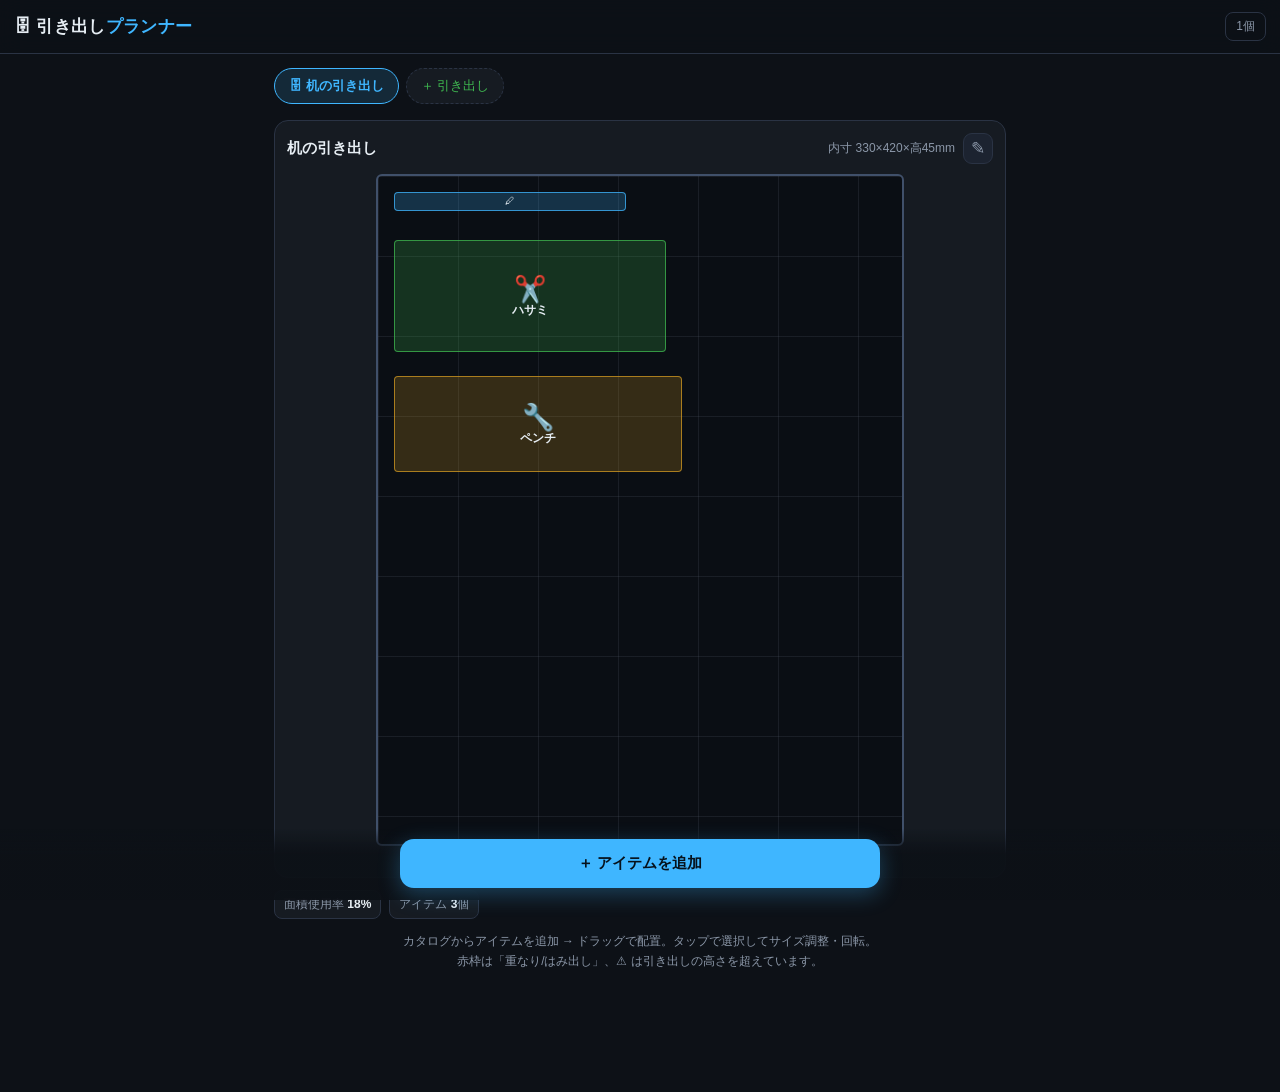
==== drawer-planner/index.html @ 40aab180 "引き出しプランナーを追加(収納レイアウトの実寸モデリングアプリ) - 引き出しの内寸(幅×奥行×高さmm)を登録し、上から見た図に実寸スケールで   アイテムを配置してシミュレーションできる - 約1" ====
<!DOCTYPE html>
<html lang="ja">
<head>
<meta charset="UTF-8">
<meta name="viewport" content="width=device-width, initial-scale=1.0, viewport-fit=cover">
<meta name="apple-mobile-web-app-capable" content="yes">
<meta name="apple-mobile-web-app-status-bar-style" content="black-translucent">
<meta name="apple-mobile-web-app-title" content="引き出しプランナー">
<meta name="theme-color" content="#0d1117">
<link rel="manifest" href="manifest.webmanifest">
<link rel="icon" href="../icon.svg" type="image/svg+xml">
<link rel="apple-touch-icon" sizes="180x180" href="../apple-touch-icon.png">
<title>引き出しプランナー · 収納レイアウトを実寸でモデリング</title>
<style>
:root{
  --bg:#0d1117; --panel:#161b22; --panel2:#1c2330; --line:#2a3344;
  --text:#e6edf3; --sub:#8b97a8; --accent:#3fb6ff; --accent-dim:rgba(63,182,255,.14);
  --ok:#3fb950; --warn:#d29922; --err:#ff7b72;
  --r:14px;
}
*{margin:0;padding:0;box-sizing:border-box;-webkit-tap-highlight-color:transparent}
body{
  background:var(--bg); color:var(--text);
  font-family:-apple-system,"Hiragino Sans","Noto Sans JP",sans-serif;
  min-height:100vh; padding-bottom:calc(96px + env(safe-area-inset-bottom));
}
button{font-family:inherit;cursor:pointer;border:none;background:none;color:inherit}
input,select{font-family:inherit;font-size:16px}
[hidden]{display:none !important}

header{
  position:sticky;top:0;z-index:20;
  background:rgba(13,17,23,.92); backdrop-filter:blur(12px);
  border-bottom:1px solid var(--line);
  padding:calc(12px + env(safe-area-inset-top)) 14px 12px;
  display:flex;align-items:center;gap:10px;
}
header h1{font-size:17px;font-weight:700;letter-spacing:.02em;flex:1}
header h1 span{color:var(--accent)}
header .badge{font-size:12px;color:var(--sub);border:1px solid var(--line);border-radius:8px;padding:5px 10px;white-space:nowrap}

main{max-width:760px;margin:0 auto;padding:14px}

/* ---- 引き出しタブ ---- */
.chips{display:flex;gap:7px;overflow-x:auto;padding-bottom:4px;margin-bottom:12px;-webkit-overflow-scrolling:touch}
.chips::-webkit-scrollbar{display:none}
.chip{
  flex:0 0 auto;background:var(--panel);border:1px solid var(--line);border-radius:999px;
  padding:8px 14px;font-size:13px;color:var(--sub);white-space:nowrap;
}
.chip.on{background:var(--accent-dim);border-color:var(--accent);color:var(--accent);font-weight:600}
.chip.add{color:var(--ok);border-style:dashed}

/* ---- キャンバスカード ---- */
.card{background:var(--panel);border:1px solid var(--line);border-radius:var(--r);padding:12px;margin-bottom:12px}
.canvashead{display:flex;align-items:center;gap:8px;margin-bottom:10px}
.canvashead .nm{font-size:15px;font-weight:700;flex:1;min-width:0;overflow:hidden;text-overflow:ellipsis;white-space:nowrap}
.canvashead .dim{font-size:12px;color:var(--sub);white-space:nowrap;font-variant-numeric:tabular-nums}
.canvashead .editbtn{color:var(--sub);font-size:17px;padding:4px 7px;border:1px solid var(--line);border-radius:9px;background:var(--panel2)}

#canvasWrap{position:relative;overflow:hidden;border-radius:10px}
#canvas{
  position:relative;margin:0 auto;
  background:#0a0e14;
  border:2px solid #40506a;border-radius:6px;
  touch-action:none;overflow:hidden;
}
/* 50mmごとのグリッド線(背景サイズはJSで指定) */
#canvas .grid{position:absolute;inset:0;pointer-events:none;
  background-image:linear-gradient(to right,rgba(139,151,168,.12) 1px,transparent 1px),
                   linear-gradient(to bottom,rgba(139,151,168,.12) 1px,transparent 1px)}
#canvas .item{
  position:absolute;border-radius:4px;overflow:hidden;
  display:flex;flex-direction:column;align-items:center;justify-content:center;
  border:1.5px solid;cursor:grab;user-select:none;-webkit-user-select:none;touch-action:none;
  line-height:1.1;
}
#canvas .item .em{pointer-events:none}
#canvas .item .lb{pointer-events:none;font-weight:600;color:var(--text);white-space:nowrap;overflow:hidden;max-width:96%;text-overflow:ellipsis}
#canvas .item.sel{box-shadow:0 0 0 2px var(--accent), 0 4px 14px rgba(0,0,0,.5);z-index:5}
#canvas .item.bad{border-color:var(--err) !important;box-shadow:0 0 0 2px rgba(255,123,114,.55);z-index:4}
#canvas .item.tall::after{
  content:"⚠";position:absolute;top:0;right:1px;font-size:11px;color:var(--warn);
}
#canvas .item.drag{cursor:grabbing;opacity:.92;z-index:6}
.rulerX{font-size:10.5px;color:var(--sub);text-align:center;margin-top:5px;font-variant-numeric:tabular-nums}

/* ---- 統計 ---- */
.stats{display:flex;gap:8px;margin-bottom:12px;font-size:12px;color:var(--sub);flex-wrap:wrap}
.stats span{border:1px solid var(--line);border-radius:8px;padding:5px 9px;background:var(--panel)}
.stats b{color:var(--text);font-variant-numeric:tabular-nums}
.stats .alert{color:var(--err);border-color:var(--err)}
.stats .caution{color:var(--warn);border-color:var(--warn)}

/* ---- 選択パネル ---- */
#selPanel .selhead{display:flex;align-items:center;gap:8px;margin-bottom:10px}
#selPanel .selhead .em{font-size:22px}
#selPanel .selhead input{
  flex:1;min-width:0;background:var(--panel2);border:1px solid var(--line);border-radius:9px;
  color:var(--text);padding:8px 10px;outline:none;font-size:14px;font-weight:600;
}
.dimrow{display:flex;gap:8px}
.dimrow label{flex:1;font-size:11px;color:var(--sub)}
.dimrow input{
  width:100%;margin-top:4px;background:var(--panel2);border:1px solid var(--line);border-radius:9px;
  color:var(--text);padding:8px 8px;outline:none;text-align:center;
}
.selbtns{display:flex;gap:8px;margin-top:11px}
.selbtns button{
  flex:1;background:var(--panel2);border:1px solid var(--line);border-radius:10px;
  padding:10px;font-size:13px;font-weight:600;color:var(--text);
}
.selbtns .del{color:var(--err);border-color:rgba(255,123,114,.4)}
#selWarn{font-size:12px;color:var(--warn);margin-top:9px}
#selWarn:empty{display:none}

.hint{font-size:12px;color:var(--sub);text-align:center;margin:4px 0 10px;line-height:1.7}

/* ---- 下部の追加ボタン ---- */
#addBar{
  position:fixed;left:0;right:0;bottom:0;z-index:25;
  padding:10px 14px calc(12px + env(safe-area-inset-bottom));
  background:linear-gradient(to top,rgba(13,17,23,.96) 65%,transparent);
  display:flex;justify-content:center;
}
#openCatalog{
  width:100%;max-width:480px;background:var(--accent);color:#06121c;
  border-radius:14px;padding:15px;font-size:15px;font-weight:800;
  box-shadow:0 6px 22px rgba(63,182,255,.3);
}
#openCatalog:active{transform:scale(.98)}

/* ---- カタログシート ---- */
#sheetBack{position:fixed;inset:0;background:rgba(0,0,0,.55);z-index:30}
#sheet{
  position:fixed;left:0;right:0;bottom:0;z-index:31;
  background:var(--panel);border-top:1px solid var(--line);
  border-radius:18px 18px 0 0;max-height:80vh;display:flex;flex-direction:column;
  padding-bottom:env(safe-area-inset-bottom);
}
#sheet .grip{width:44px;height:5px;border-radius:3px;background:var(--line);margin:10px auto 6px}
#sheet .shead{padding:2px 14px 10px;display:flex;gap:8px;align-items:center}
#sheet .shead input{
  flex:1;background:var(--panel2);border:1px solid var(--line);border-radius:11px;
  color:var(--text);padding:10px 13px;outline:none;
}
#sheet .shead input::placeholder{color:var(--sub)}
#sheet .shead .close{font-size:20px;color:var(--sub);padding:6px 9px}
#sheet .chips{padding:0 14px;margin-bottom:8px}
#catCount{font-size:11px;color:var(--sub);padding:0 16px 6px}
#catGrid{
  overflow-y:auto;-webkit-overflow-scrolling:touch;padding:2px 14px 16px;
  display:grid;grid-template-columns:repeat(auto-fill,minmax(104px,1fr));gap:8px;
}
.citem{
  background:var(--panel2);border:1px solid var(--line);border-radius:12px;
  padding:10px 6px;text-align:center;color:var(--text);
}
.citem:active{transform:scale(.96)}
.citem .em{font-size:26px}
.citem .nm{font-size:12px;font-weight:600;margin-top:5px;line-height:1.25}
.citem .sz{font-size:10px;color:var(--sub);margin-top:3px;font-variant-numeric:tabular-nums}
.citem.custom{border-color:rgba(227,179,65,.5)}
.citem.newbtn{border-style:dashed;color:var(--ok)}
.citem.newbtn .em{font-size:24px}

/* ---- モーダル ---- */
.modalback{position:fixed;inset:0;background:rgba(0,0,0,.6);z-index:40;display:flex;align-items:center;justify-content:center;padding:18px}
.modal{
  background:var(--panel);border:1px solid var(--line);border-radius:16px;
  width:100%;max-width:420px;padding:18px;max-height:86vh;overflow-y:auto;
}
.modal h2{font-size:15px;font-weight:700;margin-bottom:14px}
.modal .frow{margin-bottom:12px}
.modal .frow>label{display:block;font-size:11px;color:var(--sub);margin-bottom:5px}
.modal input,.modal select{
  width:100%;background:var(--panel2);border:1px solid var(--line);border-radius:10px;
  color:var(--text);padding:10px 12px;outline:none;
}
.modal .dimrow input{margin-top:4px}
.modal .mnote{font-size:11.5px;color:var(--sub);margin:-4px 0 12px;line-height:1.6}
.modal .check{display:flex;align-items:center;gap:8px;font-size:13px;color:var(--sub);margin-bottom:14px}
.modal .check input{width:18px;height:18px}
.mbtns{display:flex;gap:9px}
.mbtns button{
  flex:1;border-radius:11px;padding:12px;font-size:14px;font-weight:700;
  background:var(--panel2);border:1px solid var(--line);color:var(--text);
}
.mbtns .primary{background:var(--accent);border-color:var(--accent);color:#06121c}
.mbtns .danger{color:var(--err);border-color:rgba(255,123,114,.4);flex:0 0 auto;padding:12px 14px}
</style>
</head>
<body>

<header>
  <h1>🗄 引き出し<span>プランナー</span></h1>
  <span class="badge" id="drawerCount">0個</span>
</header>

<main>
  <div class="chips" id="drawerTabs"></div>

  <div class="card">
    <div class="canvashead">
      <div class="nm" id="dName">–</div>
      <div class="dim" id="dDim"></div>
      <button class="editbtn" id="editDrawer" title="引き出しを編集">✎</button>
    </div>
    <div id="canvasWrap">
      <div id="canvas">
        <div class="grid"></div>
        <div id="items"></div>
      </div>
    </div>
    <div class="rulerX" id="rulerX"></div>
  </div>

  <div class="stats" id="stats"></div>

  <div class="card" id="selPanel" hidden>
    <div class="selhead">
      <span class="em" id="selEmoji">📦</span>
      <input id="selName" maxlength="30">
    </div>
    <div class="dimrow">
      <label>幅(mm)<input type="number" id="selW" min="1" max="3000" inputmode="numeric"></label>
      <label>奥行(mm)<input type="number" id="selD" min="1" max="3000" inputmode="numeric"></label>
      <label>高さ(mm)<input type="number" id="selH" min="1" max="3000" inputmode="numeric"></label>
    </div>
    <div id="selWarn"></div>
    <div class="selbtns">
      <button id="selRotate">↻ 回転</button>
      <button id="selDup">⧉ 複製</button>
      <button id="selDel" class="del">🗑 削除</button>
    </div>
  </div>

  <p class="hint">カタログからアイテムを追加 → ドラッグで配置。タップで選択してサイズ調整・回転。<br>赤枠は「重なり/はみ出し」、⚠ は引き出しの高さを超えています。</p>
</main>

<div id="addBar">
  <button id="openCatalog">＋ アイテムを追加</button>
</div>

<!-- カタログシート -->
<div id="sheetBack" hidden></div>
<div id="sheet" hidden>
  <div class="grip"></div>
  <div class="shead">
    <input id="catSearch" type="search" placeholder="🔍 名前で検索(例: ペン、ペンチ、ハサミ)">
    <button class="close" id="closeSheet">✕</button>
  </div>
  <div class="chips" id="catChips"></div>
  <div id="catCount"></div>
  <div id="catGrid"></div>
</div>

<!-- アイテム追加/登録モーダル -->
<div class="modalback" id="itemModalBack" hidden>
  <div class="modal">
    <h2 id="itemModalTitle">アイテムを追加</h2>
    <div class="frow"><label>名前</label><input id="imName" maxlength="30" placeholder="例: ボールペン"></div>
    <div class="frow"><label>絵文字(任意)</label><input id="imEmoji" maxlength="4" placeholder="例: 🖊"></div>
    <div class="frow dimrow">
      <label>幅(mm)<input type="number" id="imW" min="1" max="3000" inputmode="numeric"></label>
      <label>奥行(mm)<input type="number" id="imD" min="1" max="3000" inputmode="numeric"></label>
      <label>高さ(mm)<input type="number" id="imH" min="1" max="3000" inputmode="numeric"></label>
    </div>
    <p class="mnote">標準サイズを入れてあります。実物に合わせて自由に変更できます(上から見た幅×奥行と、立てたときの高さ)。</p>
    <label class="check"><input type="checkbox" id="imSave">マイカタログに登録する(次回から一覧に出ます)</label>
    <div class="mbtns">
      <button id="imCancel">キャンセル</button>
      <button class="primary" id="imAdd">引き出しに追加</button>
    </div>
  </div>
</div>

<!-- 引き出し作成/編集モーダル -->
<div class="modalback" id="drawerModalBack" hidden>
  <div class="modal">
    <h2 id="drawerModalTitle">引き出しを追加</h2>
    <div class="frow"><label>名前</label><input id="dmName" maxlength="30" placeholder="例: 机の一番上"></div>
    <div class="frow"><label>プリセットから選ぶ</label><select id="dmPreset"></select></div>
    <div class="frow dimrow">
      <label>内寸 幅(mm)<input type="number" id="dmW" min="50" max="3000" inputmode="numeric"></label>
      <label>内寸 奥行(mm)<input type="number" id="dmD" min="50" max="3000" inputmode="numeric"></label>
      <label>内寸 高さ(mm)<input type="number" id="dmH" min="10" max="1000" inputmode="numeric"></label>
    </div>
    <p class="mnote">メジャーで測った引き出しの「内側」の寸法を入れると実寸どおりにモデリングできます。</p>
    <div class="mbtns">
      <button id="dmDelete" class="danger" hidden>🗑</button>
      <button id="dmCancel">キャンセル</button>
      <button class="primary" id="dmSave">保存</button>
    </div>
  </div>
</div>

<script>
'use strict';
const $ = id => document.getElementById(id);

/* ===================== カテゴリ & カタログ =====================
   寸法は「上から見た 幅×奥行」と「高さ」(mm)。一般的な標準サイズ。
   追加時にユーザーが自由に変更できる。 */
const CATS = [
  { id:'pen',   name:'✏️ 筆記具',        color:'#3fb6ff' },
  { id:'sta',   name:'📎 文房具',        color:'#3fb950' },
  { id:'tool',  name:'🔧 工具',          color:'#d29922' },
  { id:'kit',   name:'🍴 キッチン',      color:'#ff7b72' },
  { id:'care',  name:'🪥 衛生・身支度',  color:'#f778ba' },
  { id:'dig',   name:'🔌 デジタル',      color:'#a371f7' },
  { id:'sew',   name:'🧵 裁縫・工作',    color:'#56d4dd' },
  { id:'doc',   name:'📄 事務・書類',    color:'#ffa657' },
  { id:'misc',  name:'🎲 その他',        color:'#8b97a8' },
  { id:'my',    name:'⭐ マイアイテム',  color:'#e3b341' },
];
const catColor = c => (CATS.find(x => x.id === c) || CATS[CATS.length-1]).color;

const CATALOG = [
  /* --- 筆記具 --- */
  { c:'pen', e:'✏️', n:'鉛筆',              w:175, d:8,   h:8   },
  { c:'pen', e:'✏️', n:'シャープペン',      w:145, d:10,  h:10  },
  { c:'pen', e:'🖊', n:'ボールペン',        w:145, d:12,  h:12  },
  { c:'pen', e:'🖊', n:'ゲルインクペン',    w:145, d:11,  h:11  },
  { c:'pen', e:'🖋', n:'万年筆',            w:140, d:14,  h:14  },
  { c:'pen', e:'🖍', n:'油性マーカー',      w:140, d:18,  h:18  },
  { c:'pen', e:'🖍', n:'蛍光ペン',          w:120, d:21,  h:15  },
  { c:'pen', e:'🖊', n:'サインペン',        w:135, d:12,  h:12  },
  { c:'pen', e:'🖌', n:'筆ペン',            w:180, d:16,  h:16  },
  { c:'pen', e:'🎨', n:'色鉛筆(12色・缶)',  w:185, d:90,  h:12  },
  { c:'pen', e:'🖍', n:'クレヨン(16色箱)',  w:180, d:120, h:20  },
  { c:'pen', e:'⬜', n:'消しゴム',          w:55,  d:22,  h:12  },
  { c:'pen', e:'📏', n:'修正テープ',        w:70,  d:25,  h:12  },
  { c:'pen', e:'🧴', n:'修正液',            w:70,  d:25,  h:25  },
  { c:'pen', e:'🔻', n:'鉛筆削り(小)',      w:25,  d:20,  h:20  },
  { c:'pen', e:'🔩', n:'鉛筆削り(手動)',    w:120, d:70,  h:100 },
  { c:'pen', e:'📦', n:'替え芯ケース',      w:105, d:20,  h:8   },
  { c:'pen', e:'🖍', n:'チョーク(箱)',      w:75,  d:60,  h:15  },
  /* --- 文房具 --- */
  { c:'sta', e:'✂️', n:'ハサミ',            w:170, d:70,  h:10  },
  { c:'sta', e:'✂️', n:'小型ハサミ',        w:130, d:55,  h:8   },
  { c:'sta', e:'🔪', n:'カッター(小)',      w:130, d:15,  h:10  },
  { c:'sta', e:'🔪', n:'カッター(大)',      w:160, d:30,  h:15  },
  { c:'sta', e:'🩹', n:'カッターマットA4',  w:300, d:220, h:3   },
  { c:'sta', e:'🧴', n:'スティックのり',    w:95,  d:22,  h:22  },
  { c:'sta', e:'🧴', n:'液体のり',          w:120, d:35,  h:35  },
  { c:'sta', e:'📼', n:'テープのり',        w:85,  d:55,  h:25  },
  { c:'sta', e:'📼', n:'セロテープ(台付き)',w:160, d:55,  h:85  },
  { c:'sta', e:'📼', n:'セロテープ(小巻)',  w:60,  d:60,  h:20  },
  { c:'sta', e:'📼', n:'マスキングテープ',  w:50,  d:50,  h:18  },
  { c:'sta', e:'📼', n:'ガムテープ',        w:105, d:105, h:50  },
  { c:'sta', e:'📼', n:'両面テープ',        w:90,  d:90,  h:15  },
  { c:'sta', e:'📌', n:'ホッチキス',        w:100, d:30,  h:55  },
  { c:'sta', e:'📦', n:'ホッチキス針(箱)',  w:45,  d:35,  h:15  },
  { c:'sta', e:'🕳', n:'穴あけパンチ',      w:105, d:60,  h:55  },
  { c:'sta', e:'📎', n:'ゼムクリップ(箱)',  w:55,  d:35,  h:25  },
  { c:'sta', e:'🗜', n:'目玉クリップ',      w:45,  d:35,  h:30  },
  { c:'sta', e:'🗜', n:'ダブルクリップ(箱)',w:90,  d:60,  h:35  },
  { c:'sta', e:'📏', n:'定規(15cm)',        w:160, d:30,  h:2   },
  { c:'sta', e:'📏', n:'定規(30cm)',        w:310, d:35,  h:2   },
  { c:'sta', e:'📐', n:'三角定規',          w:140, d:140, h:2   },
  { c:'sta', e:'📐', n:'分度器',            w:100, d:55,  h:2   },
  { c:'sta', e:'🧭', n:'コンパス(ケース)',  w:165, d:60,  h:20  },
  { c:'sta', e:'🧮', n:'電卓',              w:145, d:105, h:15  },
  { c:'sta', e:'🟨', n:'付箋',              w:75,  d:75,  h:8   },
  { c:'sta', e:'📒', n:'メモ帳',            w:105, d:75,  h:10  },
  { c:'sta', e:'🔴', n:'朱肉',              w:60,  d:60,  h:20  },
  { c:'sta', e:'🟥', n:'スタンプ台',        w:100, d:65,  h:20  },
  { c:'sta', e:'📦', n:'輪ゴム(箱)',        w:110, d:65,  h:45  },
  { c:'sta', e:'📌', n:'画びょう(ケース)',  w:55,  d:55,  h:15  },
  { c:'sta', e:'🧲', n:'マグネット',        w:30,  d:30,  h:10  },
  { c:'sta', e:'🏷', n:'ラベルライター',    w:135, d:65,  h:60  },
  /* --- 工具 --- */
  { c:'tool', e:'🔧', n:'ペンチ',            w:180, d:60,  h:25 },
  { c:'tool', e:'🔧', n:'ラジオペンチ',      w:165, d:55,  h:20 },
  { c:'tool', e:'✂️', n:'ニッパー',          w:150, d:55,  h:20 },
  { c:'tool', e:'🪛', n:'ドライバー(+)',     w:200, d:30,  h:30 },
  { c:'tool', e:'🪛', n:'ドライバー(−)',     w:200, d:30,  h:30 },
  { c:'tool', e:'🪛', n:'精密ドライバーセット', w:120, d:60, h:20 },
  { c:'tool', e:'🔧', n:'モンキーレンチ',    w:200, d:55,  h:15 },
  { c:'tool', e:'🔧', n:'スパナ',            w:160, d:35,  h:8  },
  { c:'tool', e:'🔩', n:'六角レンチセット',  w:90,  d:45,  h:20 },
  { c:'tool', e:'🔨', n:'金づち',            w:290, d:95,  h:25 },
  { c:'tool', e:'🔨', n:'ゴムハンマー',      w:280, d:80,  h:40 },
  { c:'tool', e:'📏', n:'メジャー(コンベックス)', w:65, d:65, h:35 },
  { c:'tool', e:'📐', n:'水平器',            w:230, d:50,  h:22 },
  { c:'tool', e:'🪚', n:'ノコギリ(折込)',    w:240, d:45,  h:25 },
  { c:'tool', e:'🔫', n:'電動ドライバー',    w:200, d:180, h:60 },
  { c:'tool', e:'📦', n:'ビットセット',      w:100, d:70,  h:25 },
  { c:'tool', e:'🔩', n:'ネジ(ケース)',      w:100, d:65,  h:30 },
  { c:'tool', e:'📦', n:'釘(箱)',            w:90,  d:55,  h:30 },
  { c:'tool', e:'🪢', n:'結束バンド(袋)',    w:200, d:90,  h:15 },
  { c:'tool', e:'🧤', n:'軍手',              w:230, d:120, h:20 },
  { c:'tool', e:'🔥', n:'はんだごて',        w:230, d:40,  h:40 },
  { c:'tool', e:'📟', n:'テスター',          w:140, d:70,  h:35 },
  { c:'tool', e:'🪥', n:'ヤスリ',            w:210, d:25,  h:15 },
  { c:'tool', e:'📍', n:'キリ',              w:170, d:25,  h:25 },
  { c:'tool', e:'🔫', n:'タッカー',          w:150, d:35,  h:60 },
  /* --- キッチン --- */
  { c:'kit', e:'🥢', n:'菜箸',              w:330, d:10,  h:10 },
  { c:'kit', e:'🥢', n:'箸',                w:230, d:8,   h:8  },
  { c:'kit', e:'🥄', n:'スプーン',          w:195, d:40,  h:25 },
  { c:'kit', e:'🍴', n:'フォーク',          w:195, d:28,  h:20 },
  { c:'kit', e:'🔪', n:'テーブルナイフ',    w:210, d:20,  h:10 },
  { c:'kit', e:'🥄', n:'ティースプーン',    w:140, d:30,  h:15 },
  { c:'kit', e:'🥄', n:'おたま',            w:300, d:90,  h:45 },
  { c:'kit', e:'🍳', n:'フライ返し',        w:330, d:90,  h:30 },
  { c:'kit', e:'🌀', n:'泡立て器',          w:280, d:65,  h:65 },
  { c:'kit', e:'🥔', n:'ピーラー',          w:145, d:70,  h:15 },
  { c:'kit', e:'🥫', n:'缶切り',            w:105, d:45,  h:20 },
  { c:'kit', e:'🍾', n:'栓抜き',            w:120, d:40,  h:15 },
  { c:'kit', e:'🍷', n:'ワインオープナー',  w:160, d:30,  h:25 },
  { c:'kit', e:'🥄', n:'計量スプーン',      w:130, d:45,  h:20 },
  { c:'kit', e:'🥛', n:'計量カップ',        w:145, d:105, h:90 },
  { c:'kit', e:'✂️', n:'キッチンばさみ',    w:210, d:80,  h:12 },
  { c:'kit', e:'🍚', n:'しゃもじ',          w:195, d:65,  h:15 },
  { c:'kit', e:'🦞', n:'トング',            w:230, d:45,  h:35 },
  { c:'kit', e:'🥤', n:'ストロー(束)',      w:210, d:30,  h:30 },
  { c:'kit', e:'📦', n:'ラップ(箱)',        w:310, d:45,  h:45 },
  { c:'kit', e:'📦', n:'アルミホイル',      w:250, d:45,  h:45 },
  { c:'kit', e:'📦', n:'クッキングシート',  w:250, d:50,  h:50 },
  { c:'kit', e:'🛍', n:'ジッパー袋(箱)',    w:220, d:115, h:60 },
  { c:'kit', e:'🟤', n:'コースター',        w:90,  d:90,  h:5  },
  { c:'kit', e:'🥢', n:'箸置き',            w:45,  d:15,  h:10 },
  /* --- 衛生・身支度 --- */
  { c:'care', e:'💅', n:'爪切り',            w:90,  d:20,  h:15 },
  { c:'care', e:'🪮', n:'毛抜き',            w:90,  d:10,  h:5  },
  { c:'care', e:'👂', n:'耳かき',            w:150, d:8,   h:8  },
  { c:'care', e:'📦', n:'綿棒(ケース)',      w:110, d:80,  h:60 },
  { c:'care', e:'🌡', n:'体温計',            w:130, d:20,  h:12 },
  { c:'care', e:'🩹', n:'絆創膏(箱)',        w:100, d:70,  h:25 },
  { c:'care', e:'😷', n:'マスク(箱)',        w:175, d:105, h:90 },
  { c:'care', e:'💊', n:'常備薬ポーチ',      w:180, d:120, h:40 },
  { c:'care', e:'🧴', n:'ハンドクリーム',    w:130, d:45,  h:30 },
  { c:'care', e:'💄', n:'リップクリーム',    w:70,  d:18,  h:18 },
  { c:'care', e:'🪥', n:'歯ブラシ',          w:180, d:15,  h:15 },
  { c:'care', e:'🪮', n:'ヘアブラシ',        w:220, d:65,  h:35 },
  { c:'care', e:'🪮', n:'くし',              w:175, d:30,  h:5  },
  { c:'care', e:'🪒', n:'カミソリ',          w:130, d:40,  h:20 },
  { c:'care', e:'🎀', n:'ヘアゴム(束)',      w:60,  d:60,  h:20 },
  { c:'care', e:'📎', n:'ヘアピン(ケース)',  w:70,  d:50,  h:15 },
  { c:'care', e:'🪞', n:'手鏡',              w:220, d:105, h:10 },
  { c:'care', e:'👁', n:'コンタクトケース',  w:65,  d:30,  h:15 },
  { c:'care', e:'💧', n:'目薬',              w:45,  d:25,  h:60 },
  { c:'care', e:'🌸', n:'香水(ミニ)',        w:45,  d:45,  h:90 },
  /* --- デジタル --- */
  { c:'dig', e:'🔌', n:'USBケーブル(束)',   w:90,  d:90,  h:20 },
  { c:'dig', e:'🔌', n:'HDMIケーブル(束)',  w:120, d:120, h:30 },
  { c:'dig', e:'🔌', n:'LANケーブル(束)',   w:110, d:110, h:25 },
  { c:'dig', e:'🔌', n:'ACアダプタ',        w:75,  d:45,  h:30 },
  { c:'dig', e:'🔋', n:'モバイルバッテリー',w:145, d:70,  h:15 },
  { c:'dig', e:'🎧', n:'イヤホン(ケース)',  w:70,  d:70,  h:25 },
  { c:'dig', e:'🎧', n:'ワイヤレスイヤホン',w:60,  d:45,  h:25 },
  { c:'dig', e:'💾', n:'USBメモリ',         w:60,  d:20,  h:10 },
  { c:'dig', e:'💾', n:'SDカード',          w:32,  d:24,  h:2  },
  { c:'dig', e:'📦', n:'SDカードケース',    w:90,  d:60,  h:15 },
  { c:'dig', e:'🔋', n:'単3電池(4本)',      w:58,  d:58,  h:15 },
  { c:'dig', e:'🔋', n:'単4電池(4本)',      w:48,  d:48,  h:12 },
  { c:'dig', e:'🔋', n:'9V電池',            w:45,  d:26,  h:17 },
  { c:'dig', e:'🪙', n:'ボタン電池(パック)',w:90,  d:50,  h:5  },
  { c:'dig', e:'🔌', n:'延長コード',        w:200, d:120, h:45 },
  { c:'dig', e:'🔌', n:'電源タップ',        w:250, d:60,  h:40 },
  { c:'dig', e:'🖱', n:'マウス',            w:110, d:60,  h:40 },
  { c:'dig', e:'📺', n:'テレビリモコン',    w:220, d:50,  h:25 },
  { c:'dig', e:'❄️', n:'エアコンリモコン',  w:160, d:55,  h:20 },
  { c:'dig', e:'🎮', n:'ゲームコントローラー', w:155, d:105, h:60 },
  { c:'dig', e:'📱', n:'スマートフォン',    w:150, d:72,  h:9  },
  { c:'dig', e:'📱', n:'タブレット',        w:250, d:175, h:8  },
  { c:'dig', e:'⌚', n:'腕時計',            w:90,  d:70,  h:40 },
  /* --- 裁縫・工作 --- */
  { c:'sew', e:'🧵', n:'裁縫箱(ミニ)',      w:210, d:150, h:60 },
  { c:'sew', e:'🧵', n:'ミシン糸',          w:35,  d:35,  h:60 },
  { c:'sew', e:'🪡', n:'針山',              w:60,  d:60,  h:40 },
  { c:'sew', e:'✂️', n:'布切りばさみ',      w:210, d:85,  h:15 },
  { c:'sew', e:'✂️', n:'糸切りばさみ',      w:105, d:45,  h:10 },
  { c:'sew', e:'📏', n:'巻尺(裁縫用)',      w:55,  d:55,  h:15 },
  { c:'sew', e:'🖊', n:'チャコペン',        w:170, d:10,  h:10 },
  { c:'sew', e:'🧶', n:'毛糸玉',            w:90,  d:90,  h:90 },
  { c:'sew', e:'🪝', n:'かぎ針',            w:145, d:12,  h:8  },
  { c:'sew', e:'🥢', n:'編み棒',            w:350, d:10,  h:10 },
  { c:'sew', e:'🔫', n:'グルーガン',        w:160, d:140, h:45 },
  { c:'sew', e:'🔘', n:'ボタン(ケース)',    w:80,  d:80,  h:30 },
  { c:'sew', e:'📌', n:'安全ピン(ケース)',  w:60,  d:45,  h:20 },
  { c:'sew', e:'🎀', n:'リボン(巻き)',      w:60,  d:60,  h:25 },
  { c:'sew', e:'🟥', n:'折り紙',            w:150, d:150, h:10 },
  /* --- 事務・書類 --- */
  { c:'doc', e:'✉️', n:'封筒(長形3号・束)', w:235, d:120, h:15 },
  { c:'doc', e:'✉️', n:'封筒(洋形・束)',    w:205, d:140, h:12 },
  { c:'doc', e:'📮', n:'はがき(束)',        w:148, d:100, h:15 },
  { c:'doc', e:'📮', n:'切手シート',        w:210, d:100, h:2  },
  { c:'doc', e:'📓', n:'ノート(A5)',        w:210, d:148, h:5  },
  { c:'doc', e:'📓', n:'ノート(B5)',        w:252, d:179, h:5  },
  { c:'doc', e:'📔', n:'手帳',              w:190, d:135, h:15 },
  { c:'doc', e:'📁', n:'クリアファイル(A4)',w:310, d:220, h:1  },
  { c:'doc', e:'💳', n:'名刺ケース',        w:100, d:65,  h:15 },
  { c:'doc', e:'📦', n:'名刺(箱)',          w:95,  d:60,  h:30 },
  { c:'doc', e:'📕', n:'通帳',              w:140, d:87,  h:5  },
  { c:'doc', e:'📕', n:'パスポート',        w:128, d:91,  h:5  },
  { c:'doc', e:'🖃', n:'レターオープナー',  w:170, d:20,  h:5  },
  { c:'doc', e:'🪪', n:'印鑑',              w:60,  d:12,  h:12 },
  { c:'doc', e:'📦', n:'印鑑ケース',        w:105, d:40,  h:30 },
  { c:'doc', e:'🎫', n:'診察券ケース',      w:115, d:80,  h:10 },
  { c:'doc', e:'🧾', n:'領収書(束)',        w:130, d:95,  h:20 },
  /* --- その他 --- */
  { c:'misc', e:'🔑', n:'鍵',                w:60,  d:25,  h:5  },
  { c:'misc', e:'🔑', n:'キーホルダー付き鍵',w:90,  d:35,  h:10 },
  { c:'misc', e:'👛', n:'財布(二つ折り)',    w:110, d:95,  h:25 },
  { c:'misc', e:'👛', n:'長財布',            w:190, d:95,  h:20 },
  { c:'misc', e:'🪙', n:'小銭入れ',          w:90,  d:70,  h:20 },
  { c:'misc', e:'👓', n:'メガネ(折り畳み)',  w:140, d:55,  h:40 },
  { c:'misc', e:'🕶', n:'メガネケース',      w:160, d:60,  h:40 },
  { c:'misc', e:'👓', n:'老眼鏡',            w:130, d:50,  h:35 },
  { c:'misc', e:'🔦', n:'懐中電灯',          w:130, d:35,  h:35 },
  { c:'misc', e:'🔥', n:'ライター',          w:80,  d:25,  h:12 },
  { c:'misc', e:'🕯', n:'ろうそく(箱)',      w:120, d:70,  h:25 },
  { c:'misc', e:'🔥', n:'マッチ箱',          w:55,  d:35,  h:10 },
  { c:'misc', e:'🃏', n:'トランプ',          w:90,  d:65,  h:20 },
  { c:'misc', e:'🎲', n:'サイコロ',          w:16,  d:16,  h:16 },
  { c:'misc', e:'☂️', n:'折りたたみ傘',      w:250, d:60,  h:60 },
  { c:'misc', e:'🛍', n:'エコバッグ(折)',    w:110, d:80,  h:25 },
  { c:'misc', e:'♨️', n:'カイロ(袋)',        w:130, d:95,  h:15 },
  { c:'misc', e:'🧿', n:'お守り',            w:70,  d:45,  h:10 },
];

/* 引き出しプリセット(内寸 mm) */
const PRESETS = [
  ['机の引き出し(浅型)',        330, 420, 45 ],
  ['机の引き出し(深型)',        330, 420, 120],
  ['学習机センター引き出し',    500, 300, 40 ],
  ['デスクワゴン引き出し',      350, 400, 60 ],
  ['キッチン引き出し(上段)',    400, 450, 100],
  ['キッチン引き出し(深型)',    400, 450, 200],
  ['カラーボックス引き出し',    380, 270, 120],
  ['プラスチック小物ケース',    250, 180, 40 ],
  ['無印PP小物収納(横型)',      245, 110, 85 ],
  ['衣装ケース',                390, 530, 230],
];

/* ===================== 状態 ===================== */
const KEY = 'drawerPlanner.v1';
let state = null;
try{ state = JSON.parse(localStorage.getItem(KEY)); }catch(e){}
if (!state || !Array.isArray(state.drawers)){
  // 初回: サンプルの引き出しを1つ作る(ペン・ハサミ・ペンチを配置済み)
  state = {
    seq: 10,
    drawers: [{
      id: 1, name: '机の引き出し', w: 330, d: 420, h: 45,
      items: [
        { id:2, e:'🖊', n:'ボールペン', c:'pen',  w:145, d:12, h:12, x:10,  y:10,  rot:0 },
        { id:3, e:'✂️', n:'ハサミ',     c:'sta',  w:170, d:70, h:10, x:10,  y:40,  rot:0 },
        { id:4, e:'🔧', n:'ペンチ',     c:'tool', w:180, d:60, h:25, x:10,  y:125, rot:0 },
      ],
    }],
    cur: 1,
    custom: [],
  };
}
function save(){ try{ localStorage.setItem(KEY, JSON.stringify(state)); }catch(e){} }
const uid = () => ++state.seq;
const curDrawer = () => state.drawers.find(d => d.id === state.cur) || state.drawers[0];

let selId = null;       // 選択中アイテムID
let scale = 1;          // px / mm
let catFilter = 'all';  // カタログのカテゴリ絞り込み
let catQuery = '';

/* ===================== 幾何ユーティリティ ===================== */
// 回転を反映した「上から見た」footprint
const foot = it => it.rot ? { w: it.d, d: it.w } : { w: it.w, d: it.d };
function overlap(a, b){
  return a.x < b.x + b.fw && b.x < a.x + a.fw && a.y < b.y + b.fd && b.y < a.y + a.fd;
}
function rects(drawer){
  return drawer.items.map(it => { const f = foot(it); return { id: it.id, x: it.x, y: it.y, fw: f.w, fd: f.d }; });
}
// 各アイテムの問題判定: bad=重なり/はみ出し, tall=高さ超過
function validate(drawer){
  const rs = rects(drawer), out = {};
  for (const r of rs){
    const it = drawer.items.find(i => i.id === r.id);
    let bad = r.x < 0 || r.y < 0 || r.x + r.fw > drawer.w || r.y + r.fd > drawer.d;
    if (!bad) bad = rs.some(o => o.id !== r.id && overlap(r, o));
    out[r.id] = { bad, tall: it.h > drawer.h };
  }
  return out;
}
// 空きスポット探索(10mm刻み)。見つからなければ左上に重ねて置く
function findSpot(drawer, fw, fd){
  const rs = rects(drawer), step = 10;
  for (let y = 0; y + fd <= drawer.d; y += step){
    for (let x = 0; x + fw <= drawer.w; x += step){
      const r = { x, y, fw, fd };
      if (!rs.some(o => overlap(r, o))) return { x, y };
    }
  }
  return { x: 0, y: 0 };
}
const snap = v => Math.round(v / 5) * 5;
const clamp = (v, lo, hi) => Math.max(lo, Math.min(hi, v));
function hexRgba(hex, a){
  const n = parseInt(hex.slice(1), 16);
  return `rgba(${n>>16&255},${n>>8&255},${n&255},${a})`;
}

/* ===================== 描画 ===================== */
function renderTabs(){
  $('drawerTabs').innerHTML = state.drawers.map(d =>
    `<button class="chip${d.id===state.cur?' on':''}" data-id="${d.id}">🗄 ${esc(d.name)}</button>`
  ).join('') + `<button class="chip add" id="addDrawer">＋ 引き出し</button>`;
  document.querySelectorAll('#drawerTabs .chip[data-id]').forEach(b => {
    b.onclick = () => { state.cur = +b.dataset.id; selId = null; save(); renderAll(); };
  });
  $('addDrawer').onclick = () => openDrawerModal(null);
  $('drawerCount').textContent = state.drawers.length + '個';
}

function renderCanvas(){
  const d = curDrawer();
  const wrap = $('canvasWrap');
  const avail = wrap.clientWidth || 320;
  scale = Math.min(avail / d.w, 1.6);           // 実寸より拡大しすぎない
  const cw = Math.round(d.w * scale), ch = Math.round(d.d * scale);
  const cv = $('canvas');
  cv.style.width = cw + 'px';
  cv.style.height = ch + 'px';
  const g = cv.querySelector('.grid'), gs = 50 * scale;   // 50mmグリッド
  g.style.backgroundSize = `${gs}px ${gs}px`;

  $('dName').textContent = d.name;
  $('dDim').textContent = `内寸 ${d.w}×${d.d}×高${d.h}mm`;
  $('rulerX').textContent = `← 幅 ${d.w}mm →(グリッド1マス = 50mm)`;

  const marks = validate(d);
  $('items').innerHTML = d.items.map(it => {
    const f = foot(it), m = marks[it.id];
    const w = f.w * scale, h = f.d * scale;
    const col = catColor(it.c);
    const emSize = clamp(Math.min(w, h) * .5, 9, 26);
    const showLb = w >= 56 && h >= 34;
    const cls = 'item' + (it.id === selId ? ' sel' : '') + (m.bad ? ' bad' : '') + (m.tall ? ' tall' : '');
    return `<div class="${cls}" data-id="${it.id}" style="left:${it.x*scale}px;top:${it.y*scale}px;width:${w}px;height:${h}px;background:${hexRgba(col,.22)};border-color:${hexRgba(col,.75)}">`+
      `<span class="em" style="font-size:${emSize}px">${it.e || '📦'}</span>`+
      (showLb ? `<span class="lb" style="font-size:${clamp(h*.16,9,12)}px">${esc(it.n)}</span>` : '')+
    `</div>`;
  }).join('');
}

function renderStats(){
  const d = curDrawer();
  const marks = validate(d);
  const used = d.items.reduce((s, it) => s + it.w * it.d, 0);
  const pct = d.w * d.d ? Math.round(used / (d.w * d.d) * 100) : 0;
  const badN = Object.values(marks).filter(m => m.bad).length;
  const tallN = Object.values(marks).filter(m => m.tall).length;
  $('stats').innerHTML =
    `<span>面積使用率 <b>${pct}%</b></span>`+
    `<span>アイテム <b>${d.items.length}</b>個</span>`+
    (badN ? `<span class="alert">⛔ 重なり/はみ出し <b>${badN}</b></span>` : '')+
    (tallN ? `<span class="caution">⚠ 高さ超過 <b>${tallN}</b></span>` : '');
}

function renderSel(){
  const d = curDrawer();
  const it = d.items.find(i => i.id === selId);
  const p = $('selPanel');
  if (!it){ p.hidden = true; return; }
  p.hidden = false;
  $('selEmoji').textContent = it.e || '📦';
  if (document.activeElement !== $('selName')) $('selName').value = it.n;
  for (const [id, v] of [['selW', it.w], ['selD', it.d], ['selH', it.h]]){
    if (document.activeElement !== $(id)) $(id).value = v;
  }
  const m = validate(d)[it.id];
  $('selWarn').textContent =
    (m.tall ? `⚠ 高さ${it.h}mmは引き出しの内寸(高さ${d.h}mm)を超えています。寝かせるか浅い物に。 ` : '') +
    (m.bad ? '⛔ 他のアイテムと重なっているか、引き出しからはみ出しています。' : '');
}

function renderAll(){ renderTabs(); renderCanvas(); renderStats(); renderSel(); }
const esc = s => String(s).replace(/[&<>"']/g, c => ({'&':'&amp;','<':'&lt;','>':'&gt;','"':'&quot;',"'":'&#39;'}[c]));

/* ===================== ドラッグ操作 ===================== */
let drag = null;
$('canvas').addEventListener('pointerdown', e => {
  const el = e.target.closest('.item');
  if (!el) return;
  e.preventDefault();
  const it = curDrawer().items.find(i => i.id === +el.dataset.id);
  if (!it) return;
  drag = { it, el, sx: e.clientX, sy: e.clientY, ox: it.x, oy: it.y, moved: false };
  el.setPointerCapture(e.pointerId);
  el.classList.add('drag');
});
$('canvas').addEventListener('pointermove', e => {
  if (!drag) return;
  const dx = (e.clientX - drag.sx) / scale, dy = (e.clientY - drag.sy) / scale;
  if (!drag.moved && Math.hypot(e.clientX - drag.sx, e.clientY - drag.sy) < 6) return;
  drag.moved = true;
  const d = curDrawer(), f = foot(drag.it);
  drag.it.x = clamp(drag.ox + dx, 0, Math.max(0, d.w - f.w));
  drag.it.y = clamp(drag.oy + dy, 0, Math.max(0, d.d - f.d));
  drag.el.style.left = drag.it.x * scale + 'px';
  drag.el.style.top = drag.it.y * scale + 'px';
});
function endDrag(e){
  if (!drag) return;
  const { it, el, moved } = drag;
  el.classList.remove('drag');
  drag = null;
  if (moved){
    const d = curDrawer(), f = foot(it);
    it.x = clamp(snap(it.x), 0, Math.max(0, d.w - f.w));
    it.y = clamp(snap(it.y), 0, Math.max(0, d.d - f.d));
    save();
  } else {
    selId = (selId === it.id) ? null : it.id;   // タップで選択/解除
  }
  renderCanvas(); renderStats(); renderSel();
}
$('canvas').addEventListener('pointerup', endDrag);
$('canvas').addEventListener('pointercancel', endDrag);
// 何もない所をタップしたら選択解除
$('canvas').addEventListener('click', e => {
  if (!e.target.closest('.item') && selId != null){ selId = null; renderCanvas(); renderSel(); }
});

/* ===================== 選択パネル ===================== */
function updateSel(fn){
  const it = curDrawer().items.find(i => i.id === selId);
  if (!it) return;
  fn(it);
  const d = curDrawer(), f = foot(it);
  it.x = clamp(it.x, 0, Math.max(0, d.w - f.w));
  it.y = clamp(it.y, 0, Math.max(0, d.d - f.d));
  save(); renderCanvas(); renderStats(); renderSel();
}
$('selName').addEventListener('input', () => updateSel(it => { it.n = $('selName').value; }));
for (const [id, k] of [['selW','w'], ['selD','d'], ['selH','h']]){
  $(id).addEventListener('change', () => updateSel(it => {
    const v = clamp(Math.round(+$(id).value) || 1, 1, 3000);
    it[k] = v; $(id).value = v;
  }));
}
$('selRotate').onclick = () => updateSel(it => { it.rot = it.rot ? 0 : 1; });
$('selDup').onclick = () => {
  const d = curDrawer();
  const it = d.items.find(i => i.id === selId);
  if (!it) return;
  const f = foot(it), spot = findSpot(d, f.w, f.d);
  const copy = { ...it, id: uid(), x: spot.x, y: spot.y };
  d.items.push(copy);
  selId = copy.id;
  save(); renderAll();
};
$('selDel').onclick = () => {
  const d = curDrawer();
  d.items = d.items.filter(i => i.id !== selId);
  selId = null;
  save(); renderAll();
};

/* ===================== カタログシート ===================== */
function openSheet(){
  $('sheet').hidden = false; $('sheetBack').hidden = false;
  renderCatalog();
}
function closeSheet(){ $('sheet').hidden = true; $('sheetBack').hidden = true; }
$('openCatalog').onclick = openSheet;
$('closeSheet').onclick = closeSheet;
$('sheetBack').onclick = closeSheet;

function allCatalog(){
  return CATALOG.concat(state.custom.map(x => ({ ...x, c:'my', my:true })));
}
function renderCatChips(){
  const cats = [{ id:'all', name:'すべて', color:'' }].concat(CATS.filter(c =>
    c.id !== 'my' || state.custom.length));
  $('catChips').innerHTML = cats.map(c =>
    `<button class="chip${catFilter===c.id?' on':''}" data-c="${c.id}">${c.name}</button>`).join('');
  document.querySelectorAll('#catChips .chip').forEach(b => {
    b.onclick = () => { catFilter = b.dataset.c; renderCatalog(); };
  });
}
function renderCatalog(){
  renderCatChips();
  const q = catQuery.trim();
  let list = allCatalog();
  if (catFilter !== 'all') list = list.filter(x => x.c === catFilter);
  if (q) list = list.filter(x => x.n.includes(q));
  $('catCount').textContent = `${list.length}種類 ・ タップするとサイズを確認して追加できます`;
  $('catGrid').innerHTML =
    `<button class="citem newbtn" id="newCustom"><div class="em">✚</div><div class="nm">オリジナル登録</div><div class="sz">サイズ自由入力</div></button>` +
    list.map((x, i) =>
      `<button class="citem${x.my?' custom':''}" data-i="${i}">
        <div class="em">${x.e}</div><div class="nm">${esc(x.n)}</div>
        <div class="sz">${x.w}×${x.d}×${x.h}</div>
      </button>`).join('');
  document.querySelectorAll('#catGrid .citem[data-i]').forEach(b => {
    b.onclick = () => openItemModal(list[+b.dataset.i]);
  });
  $('newCustom').onclick = () => openItemModal(null);
}
$('catSearch').addEventListener('input', () => { catQuery = $('catSearch').value; renderCatalog(); });

/* ===================== アイテム追加モーダル ===================== */
let modalBase = null;   // 選んだカタログ項目(nullならオリジナル)
function openItemModal(base){
  modalBase = base;
  $('itemModalTitle').textContent = base ? `${base.e} ${base.n} を追加` : 'オリジナルのアイテムを登録';
  $('imName').value = base ? base.n : '';
  $('imEmoji').value = base ? base.e : '';
  $('imW').value = base ? base.w : 100;
  $('imD').value = base ? base.d : 50;
  $('imH').value = base ? base.h : 20;
  $('imSave').checked = !base;
  $('itemModalBack').hidden = false;
  if (!base) $('imName').focus();
}
function closeItemModal(){ $('itemModalBack').hidden = true; }
$('imCancel').onclick = closeItemModal;
$('itemModalBack').addEventListener('click', e => { if (e.target === $('itemModalBack')) closeItemModal(); });
$('imAdd').onclick = () => {
  const n = $('imName').value.trim() || (modalBase ? modalBase.n : '無名アイテム');
  const e = $('imEmoji').value.trim() || (modalBase ? modalBase.e : '📦');
  const w = clamp(Math.round(+$('imW').value) || 1, 1, 3000);
  const dd = clamp(Math.round(+$('imD').value) || 1, 1, 3000);
  const h = clamp(Math.round(+$('imH').value) || 1, 1, 3000);
  const c = modalBase ? modalBase.c : 'my';

  if ($('imSave').checked){
    state.custom.push({ e, n, w, d: dd, h });
  }
  const d = curDrawer();
  const fw = Math.min(w, d.w), fd = Math.min(dd, d.d);   // 探索用(大きすぎても一応置く)
  const spot = findSpot(d, fw, fd);
  const it = { id: uid(), e, n, c: c === 'my' ? 'my' : c, w, d: dd, h, x: spot.x, y: spot.y, rot: 0 };
  d.items.push(it);
  selId = it.id;
  save();
  closeItemModal(); closeSheet();
  renderAll();
  $('selPanel').scrollIntoView({ behavior: 'smooth', block: 'nearest' });
};

/* ===================== 引き出しモーダル ===================== */
let editingDrawerId = null;   // nullなら新規
function openDrawerModal(id){
  editingDrawerId = id;
  const d = id != null ? state.drawers.find(x => x.id === id) : null;
  $('drawerModalTitle').textContent = d ? '引き出しを編集' : '引き出しを追加';
  $('dmName').value = d ? d.name : `引き出し${state.drawers.length + 1}`;
  $('dmW').value = d ? d.w : 330;
  $('dmD').value = d ? d.d : 420;
  $('dmH').value = d ? d.h : 45;
  $('dmPreset').innerHTML = `<option value="">(選択でサイズ入力)</option>` +
    PRESETS.map((p, i) => `<option value="${i}">${p[0]} ${p[1]}×${p[2]}×${p[3]}</option>`).join('');
  $('dmPreset').value = '';
  $('dmDelete').hidden = !(d && state.drawers.length > 1);
  $('drawerModalBack').hidden = false;
}
function closeDrawerModal(){ $('drawerModalBack').hidden = true; }
$('dmCancel').onclick = closeDrawerModal;
$('drawerModalBack').addEventListener('click', e => { if (e.target === $('drawerModalBack')) closeDrawerModal(); });
$('dmPreset').addEventListener('change', () => {
  const p = PRESETS[+$('dmPreset').value];
  if (!p) return;
  if (!$('dmName').value.trim() || editingDrawerId == null) $('dmName').value = p[0];
  $('dmW').value = p[1]; $('dmD').value = p[2]; $('dmH').value = p[3];
});
$('dmSave').onclick = () => {
  const name = $('dmName').value.trim() || '引き出し';
  const w = clamp(Math.round(+$('dmW').value) || 300, 50, 3000);
  const d = clamp(Math.round(+$('dmD').value) || 400, 50, 3000);
  const h = clamp(Math.round(+$('dmH').value) || 50, 10, 1000);
  if (editingDrawerId != null){
    const dr = state.drawers.find(x => x.id === editingDrawerId);
    Object.assign(dr, { name, w, d, h });
  } else {
    const dr = { id: uid(), name, w, d, h, items: [] };
    state.drawers.push(dr);
    state.cur = dr.id;
    selId = null;
  }
  save(); closeDrawerModal(); renderAll();
};
$('dmDelete').onclick = () => {
  const dr = state.drawers.find(x => x.id === editingDrawerId);
  if (!confirm(`「${dr.name}」を中身ごと削除しますか?`)) return;
  state.drawers = state.drawers.filter(x => x.id !== editingDrawerId);
  if (state.cur === editingDrawerId) state.cur = state.drawers[0].id;
  selId = null;
  save(); closeDrawerModal(); renderAll();
};
$('editDrawer').onclick = () => openDrawerModal(curDrawer().id);

/* ===================== その他 ===================== */
document.addEventListener('keydown', e => {
  if (e.key === 'Escape'){
    if (!$('itemModalBack').hidden) closeItemModal();
    else if (!$('drawerModalBack').hidden) closeDrawerModal();
    else if (!$('sheet').hidden) closeSheet();
    else if (selId != null){ selId = null; renderCanvas(); renderSel(); }
  }
  if ((e.key === 'Delete' || e.key === 'Backspace') && selId != null &&
      !/INPUT|SELECT|TEXTAREA/.test(document.activeElement.tagName)){
    $('selDel').click();
  }
});
let rsz = null;
window.addEventListener('resize', () => { clearTimeout(rsz); rsz = setTimeout(renderCanvas, 120); });

renderAll();
if ('serviceWorker' in navigator) navigator.serviceWorker.register('../sw.js', { scope: '../' }).catch(()=>{});
</script>
</body>
</html>
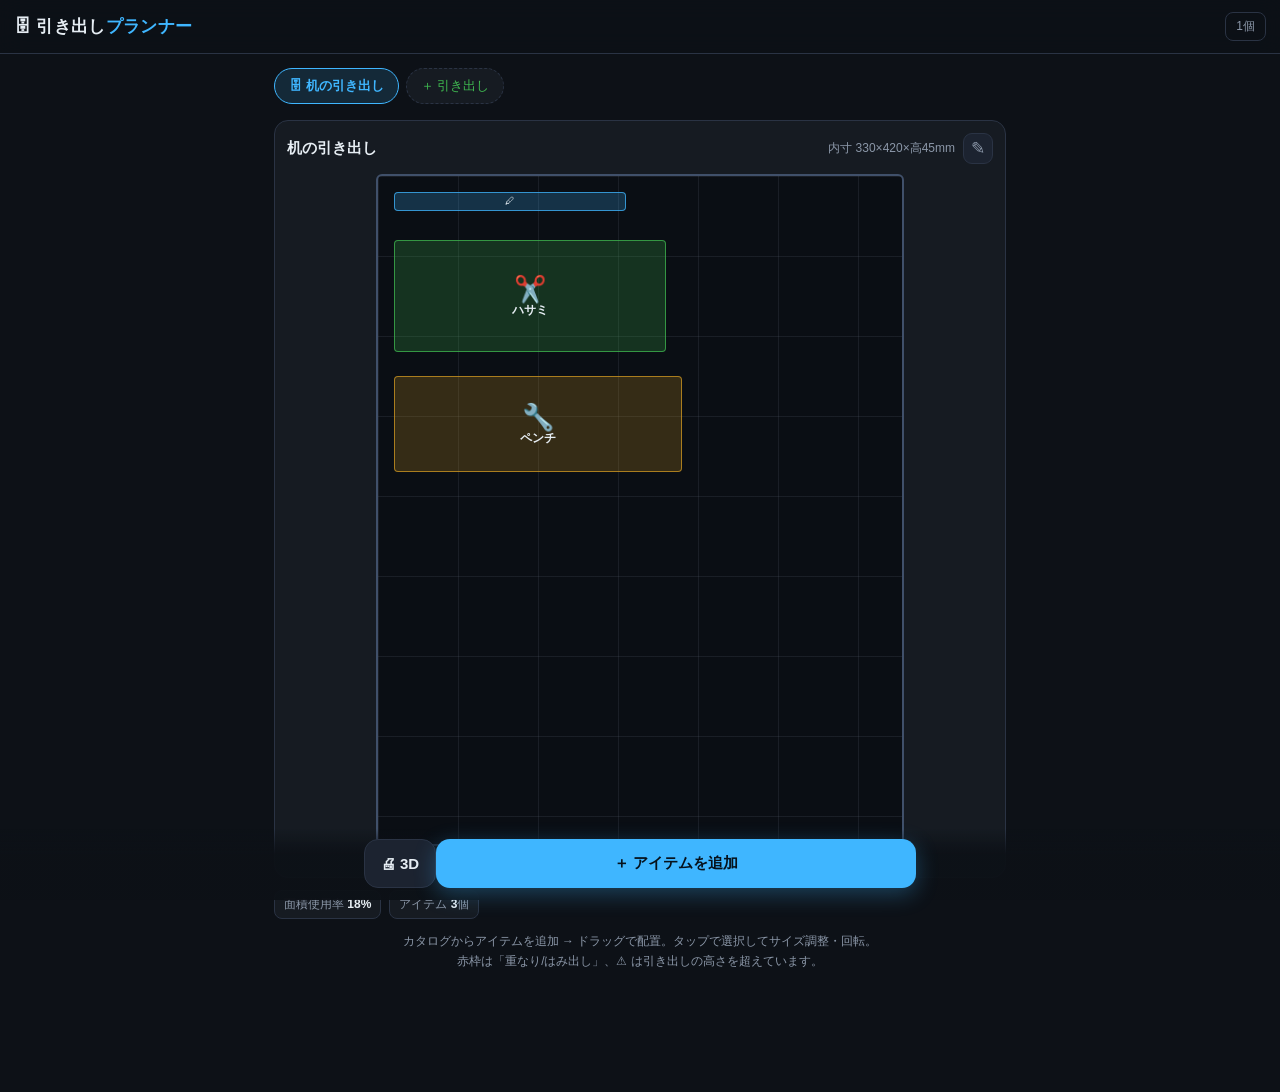
==== commit 39e42087: "引き出しプランナー: 仕切りトレーを3Dプリント用にSTL書き出しする機能を追加 - 「🖨 3D」ボタンから、配置したアイテムにぴったり合う仕切り付き収納トレー   (オーガナイザー)を生成し、バイナ" ====
--- a/drawer-planner/index.html
+++ b/drawer-planner/index.html
@@ -187,7 +187,29 @@
   background:var(--panel2);border:1px solid var(--line);color:var(--text);
 }
 .mbtns .primary{background:var(--accent);border-color:var(--accent);color:#06121c}
+.mbtns .primary:disabled{opacity:.4;filter:grayscale(.5)}
 .mbtns .danger{color:var(--err);border-color:rgba(255,123,114,.4);flex:0 0 auto;padding:12px 14px}
+
+/* ---- 3Dプリント ---- */
+#openPrint{
+  flex:0 0 auto;background:var(--panel2);color:var(--text);border:1px solid var(--line);
+  border-radius:14px;padding:15px 16px;font-size:15px;font-weight:700;white-space:nowrap;
+}
+#openPrint:active{transform:scale(.97)}
+.modal.wide{max-width:460px}
+#prevWrap{background:#0a0e14;border:1px solid var(--line);border-radius:12px;overflow:hidden;margin-bottom:12px}
+#prev{display:block;width:100%;height:230px;touch-action:none}
+#prevEmpty{padding:40px 16px;text-align:center;color:var(--sub);font-size:13px;line-height:1.7}
+.pmeta{display:flex;flex-wrap:wrap;gap:6px;margin-bottom:14px;font-size:12px;color:var(--sub)}
+.pmeta span{border:1px solid var(--line);border-radius:8px;padding:5px 9px;background:var(--panel2)}
+.pmeta b{color:var(--text);font-variant-numeric:tabular-nums}
+.pmeta .warn{color:var(--warn);border-color:var(--warn)}
+.seg{display:flex;gap:6px;background:var(--panel2);border:1px solid var(--line);border-radius:10px;padding:4px}
+.seg button{flex:1;border-radius:7px;padding:8px;font-size:12.5px;font-weight:600;color:var(--sub);background:none}
+.seg button.on{background:var(--accent-dim);color:var(--accent)}
+.prow{display:flex;gap:10px;margin-bottom:12px}
+.prow>label{flex:1;font-size:11px;color:var(--sub)}
+.prow input{width:100%;margin-top:4px;text-align:center}
 </style>
 </head>
 <body>
@@ -239,6 +261,7 @@
 </main>
 
 <div id="addBar">
+  <button id="openPrint" title="3Dプリント用の仕切りトレーを書き出す">🖨 3D</button>
   <button id="openCatalog">＋ アイテムを追加</button>
 </div>
 
@@ -271,6 +294,54 @@
     <div class="mbtns">
       <button id="imCancel">キャンセル</button>
       <button class="primary" id="imAdd">引き出しに追加</button>
+    </div>
+  </div>
+</div>
+
+<!-- 3Dプリント(仕切りトレー書き出し)モーダル -->
+<div class="modalback" id="printModalBack" hidden>
+  <div class="modal wide">
+    <h2>🖨 3Dプリント用トレーを作る</h2>
+    <div id="prevWrap">
+      <canvas id="prev"></canvas>
+      <div id="prevEmpty" hidden></div>
+    </div>
+    <div class="pmeta" id="pmeta"></div>
+
+    <div class="frow" id="scopeRow" hidden>
+      <label>作る範囲</label>
+      <div class="seg" id="scopeSeg">
+        <button data-v="all" class="on">引き出し全体</button>
+        <button data-v="sel">選択中のアイテムだけ</button>
+      </div>
+    </div>
+
+    <div class="frow">
+      <label>ベースの形</label>
+      <div class="seg" id="baseSeg">
+        <button data-v="fit" class="on">アイテムに合わせる(小さい)</button>
+        <button data-v="drawer">引き出しサイズ</button>
+      </div>
+    </div>
+
+    <div class="frow">
+      <label>仕切りの高さ</label>
+      <div class="seg" id="heightSeg">
+        <button data-v="uniform" class="on">そろえる</button>
+        <button data-v="item">アイテムごと</button>
+      </div>
+    </div>
+
+    <div class="prow">
+      <label>壁の厚み(mm)<input type="number" id="pWall" min="1" max="10" step="0.2" inputmode="decimal"></label>
+      <label>底の厚み(mm)<input type="number" id="pFloor" min="0.4" max="10" step="0.2" inputmode="decimal"></label>
+      <label>すき間(mm)<input type="number" id="pClear" min="0" max="10" step="0.5" inputmode="decimal"></label>
+    </div>
+    <p class="mnote">「すき間」はアイテムと壁のゆとり。実物がぴったり収まるよう0.5〜2mm程度を推奨。生成した .stl をスライサー(Cura等)に読み込んで印刷できます。</p>
+
+    <div class="mbtns">
+      <button id="pmCancel">閉じる</button>
+      <button class="primary" id="pmDownload">⬇ STLを保存</button>
     </div>
   </div>
 </div>
@@ -894,10 +965,244 @@
 };
 $('editDrawer').onclick = () => openDrawerModal(curDrawer().id);
 
+/* ===================== 3Dプリント(仕切りトレーSTL) =====================
+   配置したアイテムの footprint に合わせた「仕切りトレー(オーガナイザー)」を
+   軸並行ボックスの集合として生成し、バイナリSTLで書き出す。依存ライブラリなし。 */
+const clampN = (v, lo, hi) => Math.max(lo, Math.min(hi, isFinite(+v) ? +v : lo));
+const round1 = v => Math.round(v * 10) / 10;
+const printOpts = { scope:'all', base:'fit', height:'uniform', wall:2, floor:1.5, clear:1.5 };
+let lastTray = null;
+
+// スコープ(全体/選択中)を反映した対象アイテム
+function printItems(){
+  const d = curDrawer();
+  if (printOpts.scope === 'sel' && selId != null){
+    const it = d.items.find(i => i.id === selId);
+    return it ? [it] : [];
+  }
+  return d.items;
+}
+
+// トレーを軸並行ボックスの集合として生成
+function buildTray(){
+  const d = curDrawer();
+  const items = printItems();
+  const wall = clampN(printOpts.wall, 0.4, 20);
+  let floorT = clampN(printOpts.floor, 0.4, 40);
+  const clr = clampN(printOpts.clear, 0, 20);
+  floorT = Math.min(floorT, Math.max(0.4, d.h - 4));       // 底が厚すぎて内寸に収まらない保険
+  const maxDepth = Math.max(4, d.h - floorT);               // 引き出しに入る最大の仕切り高さ
+
+  if (!items.length) return { boxes:[], dims:{w:0,d:0,h:0}, pockets:0, overlap:false };
+
+  // 各アイテムのポケット矩形(footprint + すき間)と深さ
+  const pk = items.map(it => {
+    const f = foot(it);
+    const depth = clampN((it.h || 10) + clr, 4, maxDepth);
+    return { x0: it.x - clr, y0: it.y - clr, x1: it.x + f.w + clr, y1: it.y + f.d + clr, depth };
+  });
+  const rimDepth = Math.max(...pk.map(p => p.depth));
+  if (printOpts.height === 'uniform') pk.forEach(p => p.depth = rimDepth);
+
+  // 床の範囲(ベース形)
+  let FX0, FY0, FX1, FY1;
+  if (printOpts.base === 'drawer'){
+    FX0 = 0; FY0 = 0; FX1 = d.w; FY1 = d.d;
+  } else {
+    FX0 = Math.min(...pk.map(p => p.x0 - wall));
+    FY0 = Math.min(...pk.map(p => p.y0 - wall));
+    FX1 = Math.max(...pk.map(p => p.x1 + wall));
+    FY1 = Math.max(...pk.map(p => p.y1 + wall));
+  }
+  const clX = v => clampN(v, FX0, FX1), clY = v => clampN(v, FY0, FY1);
+
+  const boxes = [];
+  const push = (x0, y0, z0, x1, y1, z1, t) => {
+    x0 = clX(x0); x1 = clX(x1); y0 = clY(y0); y1 = clY(y1);
+    if (x1 - x0 > 1e-6 && y1 - y0 > 1e-6 && z1 - z0 > 1e-6) boxes.push({ x0, y0, z0, x1, y1, z1, t });
+  };
+
+  push(FX0, FY0, 0, FX1, FY1, floorT, 'floor');            // 床スラブ
+
+  if (printOpts.base === 'drawer'){                         // 引き出しサイズなら外周壁も
+    const top = floorT + rimDepth;
+    push(FX0, FY0, 0, FX1, FY0 + wall, top, 'wall');
+    push(FX0, FY1 - wall, 0, FX1, FY1, top, 'wall');
+    push(FX0, FY0, 0, FX0 + wall, FY1, top, 'wall');
+    push(FX1 - wall, FY0, 0, FX1, FY1, top, 'wall');
+  }
+
+  for (const p of pk){                                      // ポケットごとの囲い壁(4枚)
+    const top = floorT + p.depth;
+    const ox0 = p.x0 - wall, oy0 = p.y0 - wall, ox1 = p.x1 + wall, oy1 = p.y1 + wall;
+    push(ox0, oy0, 0, p.x0, oy1, top, 'wall');   // 左
+    push(p.x1, oy0, 0, ox1, oy1, top, 'wall');   // 右
+    push(p.x0, oy0, 0, p.x1, p.y0, top, 'wall'); // 前
+    push(p.x0, p.y1, 0, p.x1, oy1, top, 'wall'); // 後
+  }
+
+  for (const b of boxes){ b.x0 -= FX0; b.x1 -= FX0; b.y0 -= FY0; b.y1 -= FY0; }  // 原点を0,0へ
+
+  let overlap = false;                                      // ポケット同士の重なり(印刷警告)
+  for (let i = 0; i < pk.length && !overlap; i++)
+    for (let j = i + 1; j < pk.length; j++)
+      if (pk[i].x0 < pk[j].x1 && pk[j].x0 < pk[i].x1 && pk[i].y0 < pk[j].y1 && pk[j].y0 < pk[i].y1){ overlap = true; break; }
+
+  return {
+    boxes,
+    dims: { w: round1(FX1 - FX0), d: round1(FY1 - FY0), h: round1(floorT + rimDepth) },
+    pockets: pk.length, overlap
+  };
+}
+
+// 各ボックスの12三角形(外向きCCW)を頂点インデックスで定義
+const BOX_TRIS = [
+  [0,2,1],[0,3,2], [4,5,6],[4,6,7],
+  [0,1,5],[0,5,4], [3,7,6],[3,6,2],
+  [0,4,7],[0,7,3], [1,2,6],[1,6,5]
+];
+function boxesToSTL(boxes){
+  const triCount = boxes.length * 12;
+  const buf = new ArrayBuffer(84 + triCount * 50);
+  const dv = new DataView(buf);
+  const tag = 'drawer-planner tray (mm)';
+  for (let i = 0; i < tag.length; i++) dv.setUint8(i, tag.charCodeAt(i));
+  dv.setUint32(80, triCount, true);
+  let o = 84;
+  for (const b of boxes){
+    const c = [
+      [b.x0,b.y0,b.z0],[b.x1,b.y0,b.z0],[b.x1,b.y1,b.z0],[b.x0,b.y1,b.z0],
+      [b.x0,b.y0,b.z1],[b.x1,b.y0,b.z1],[b.x1,b.y1,b.z1],[b.x0,b.y1,b.z1]
+    ];
+    for (const t of BOX_TRIS){
+      const p = c[t[0]], q = c[t[1]], r = c[t[2]];
+      let nx = (q[1]-p[1])*(r[2]-p[2]) - (q[2]-p[2])*(r[1]-p[1]);
+      let ny = (q[2]-p[2])*(r[0]-p[0]) - (q[0]-p[0])*(r[2]-p[2]);
+      let nz = (q[0]-p[0])*(r[1]-p[1]) - (q[1]-p[1])*(r[0]-p[0]);
+      const L = Math.hypot(nx, ny, nz) || 1; nx/=L; ny/=L; nz/=L;
+      dv.setFloat32(o,    nx, true); dv.setFloat32(o+4,  ny, true); dv.setFloat32(o+8,  nz, true);
+      dv.setFloat32(o+12, p[0], true); dv.setFloat32(o+16, p[1], true); dv.setFloat32(o+20, p[2], true);
+      dv.setFloat32(o+24, q[0], true); dv.setFloat32(o+28, q[1], true); dv.setFloat32(o+32, q[2], true);
+      dv.setFloat32(o+36, r[0], true); dv.setFloat32(o+40, r[1], true); dv.setFloat32(o+44, r[2], true);
+      dv.setUint16(o+48, 0, true);
+      o += 50;
+    }
+  }
+  return buf;
+}
+
+// 依存なしのアイソメ・プレビュー(上・右・前の3面を陰影付きで描画)
+function drawPreview(tray){
+  const cv = $('prev'), ctx = cv.getContext('2d');
+  const DPR = Math.min(window.devicePixelRatio || 1, 2);
+  const W = cv.clientWidth || 400, H = cv.clientHeight || 230;
+  cv.width = W * DPR; cv.height = H * DPR;
+  ctx.setTransform(DPR, 0, 0, DPR, 0, 0);
+  ctx.clearRect(0, 0, W, H);
+  const boxes = tray.boxes;
+  if (!boxes.length) return;
+
+  const cos = 0.866, sin = 0.5;
+  const proj = (x, y, z) => ({ sx: (x - y) * cos, sy: (x + y) * sin - z });
+  let minX = 1e9, maxX = -1e9, minY = 1e9, maxY = -1e9;
+  for (const b of boxes)
+    for (const P of [[b.x0,b.y0,b.z0],[b.x1,b.y0,b.z0],[b.x1,b.y1,b.z0],[b.x0,b.y1,b.z0],
+                     [b.x0,b.y0,b.z1],[b.x1,b.y0,b.z1],[b.x1,b.y1,b.z1],[b.x0,b.y1,b.z1]]){
+      const s = proj(P[0], P[1], P[2]);
+      if (s.sx < minX) minX = s.sx; if (s.sx > maxX) maxX = s.sx;
+      if (s.sy < minY) minY = s.sy; if (s.sy > maxY) maxY = s.sy;
+    }
+  const pad = 18;
+  const sc = Math.min((W - 2*pad) / (maxX - minX || 1), (H - 2*pad) / (maxY - minY || 1));
+  const ox = (W - (maxX + minX) * sc) / 2, oy = (H - (maxY + minY) * sc) / 2;
+  const S = (x, y, z) => { const s = proj(x, y, z); return [s.sx * sc + ox, s.sy * sc + oy]; };
+
+  const COL = { floor: ['#3a4763','#2c374e','#242e42'], wall: ['#6cc5ff','#3fb6ff','#2b7fc4'] };
+  const face = (pts, fill) => {
+    ctx.beginPath(); ctx.moveTo(pts[0][0], pts[0][1]);
+    for (let i = 1; i < pts.length; i++) ctx.lineTo(pts[i][0], pts[i][1]);
+    ctx.closePath();
+    ctx.fillStyle = fill; ctx.fill();
+    ctx.strokeStyle = 'rgba(4,8,14,.45)'; ctx.lineWidth = 1; ctx.stroke();
+  };
+  const sorted = boxes.slice().sort((a, b) => (a.x0 + a.y0 - a.z1) - (b.x0 + b.y0 - b.z1));  // 奥→手前
+  for (const b of sorted){
+    const col = COL[b.t] || COL.wall;
+    face([S(b.x1,b.y0,b.z0), S(b.x1,b.y1,b.z0), S(b.x1,b.y1,b.z1), S(b.x1,b.y0,b.z1)], col[1]); // 右
+    face([S(b.x0,b.y1,b.z0), S(b.x1,b.y1,b.z0), S(b.x1,b.y1,b.z1), S(b.x0,b.y1,b.z1)], col[2]); // 前
+    face([S(b.x0,b.y0,b.z1), S(b.x1,b.y0,b.z1), S(b.x1,b.y1,b.z1), S(b.x0,b.y1,b.z1)], col[0]); // 上
+  }
+}
+
+function setSeg(id, val){
+  document.querySelectorAll('#' + id + ' button').forEach(b => b.classList.toggle('on', b.dataset.v === val));
+}
+function refreshPrint(){
+  if (selId == null && printOpts.scope === 'sel') printOpts.scope = 'all';
+  $('scopeRow').hidden = (selId == null);
+  setSeg('scopeSeg', printOpts.scope);
+  setSeg('baseSeg', printOpts.base);
+  setSeg('heightSeg', printOpts.height);
+
+  const tray = buildTray();
+  lastTray = tray;
+  const empty = tray.boxes.length === 0;
+  $('prev').hidden = empty; $('prevEmpty').hidden = !empty;
+  if (empty){
+    $('prevEmpty').textContent = printItems().length
+      ? '生成できませんでした。サイズやすき間を見直してください。'
+      : 'アイテムを追加すると、仕切りトレーを作れます。';
+    $('pmeta').innerHTML = '';
+    $('pmDownload').disabled = true;
+    return;
+  }
+  $('pmDownload').disabled = false;
+  drawPreview(tray);
+  const tris = tray.boxes.length * 12;
+  $('pmeta').innerHTML =
+    `<span>サイズ <b>${tray.dims.w}×${tray.dims.d}×${tray.dims.h}</b>mm</span>` +
+    `<span>仕切り <b>${tray.pockets}</b>個</span>` +
+    `<span>三角形 <b>${tris.toLocaleString()}</b></span>` +
+    (tray.overlap ? `<span class="warn">⚠ 仕切りが重なっています</span>` : '');
+}
+function openPrint(){
+  $('pWall').value = printOpts.wall;
+  $('pFloor').value = printOpts.floor;
+  $('pClear').value = printOpts.clear;
+  $('printModalBack').hidden = false;
+  refreshPrint();
+}
+function closePrint(){ $('printModalBack').hidden = true; }
+$('openPrint').onclick = openPrint;
+$('pmCancel').onclick = closePrint;
+$('printModalBack').addEventListener('click', e => { if (e.target === $('printModalBack')) closePrint(); });
+for (const [id, key] of [['scopeSeg','scope'], ['baseSeg','base'], ['heightSeg','height']]){
+  $(id).addEventListener('click', e => {
+    const b = e.target.closest('button'); if (!b) return;
+    printOpts[key] = b.dataset.v; refreshPrint();
+  });
+}
+for (const [id, key, lo, hi] of [['pWall','wall',0.4,20], ['pFloor','floor',0.4,40], ['pClear','clear',0,20]]){
+  $(id).addEventListener('input', () => { printOpts[key] = clampN($(id).value, lo, hi); refreshPrint(); });
+}
+$('pmDownload').onclick = () => {
+  const tray = (lastTray && lastTray.boxes.length) ? lastTray : buildTray();
+  if (!tray.boxes.length) return;
+  const buf = boxesToSTL(tray.boxes);
+  const base = (curDrawer().name || 'drawer').replace(/[^\w\-一-龠ぁ-んァ-ヶー]+/g, '_').replace(/^_+|_+$/g, '') || 'drawer';
+  const blob = new Blob([buf], { type: 'application/octet-stream' });
+  const url = URL.createObjectURL(blob);
+  const a = document.createElement('a');
+  a.href = url; a.download = `${base}_tray.stl`;
+  document.body.appendChild(a); a.click(); a.remove();
+  setTimeout(() => URL.revokeObjectURL(url), 2000);
+};
+
 /* ===================== その他 ===================== */
 document.addEventListener('keydown', e => {
   if (e.key === 'Escape'){
-    if (!$('itemModalBack').hidden) closeItemModal();
+    if (!$('printModalBack').hidden) closePrint();
+    else if (!$('itemModalBack').hidden) closeItemModal();
     else if (!$('drawerModalBack').hidden) closeDrawerModal();
     else if (!$('sheet').hidden) closeSheet();
     else if (selId != null){ selId = null; renderCanvas(); renderSel(); }
